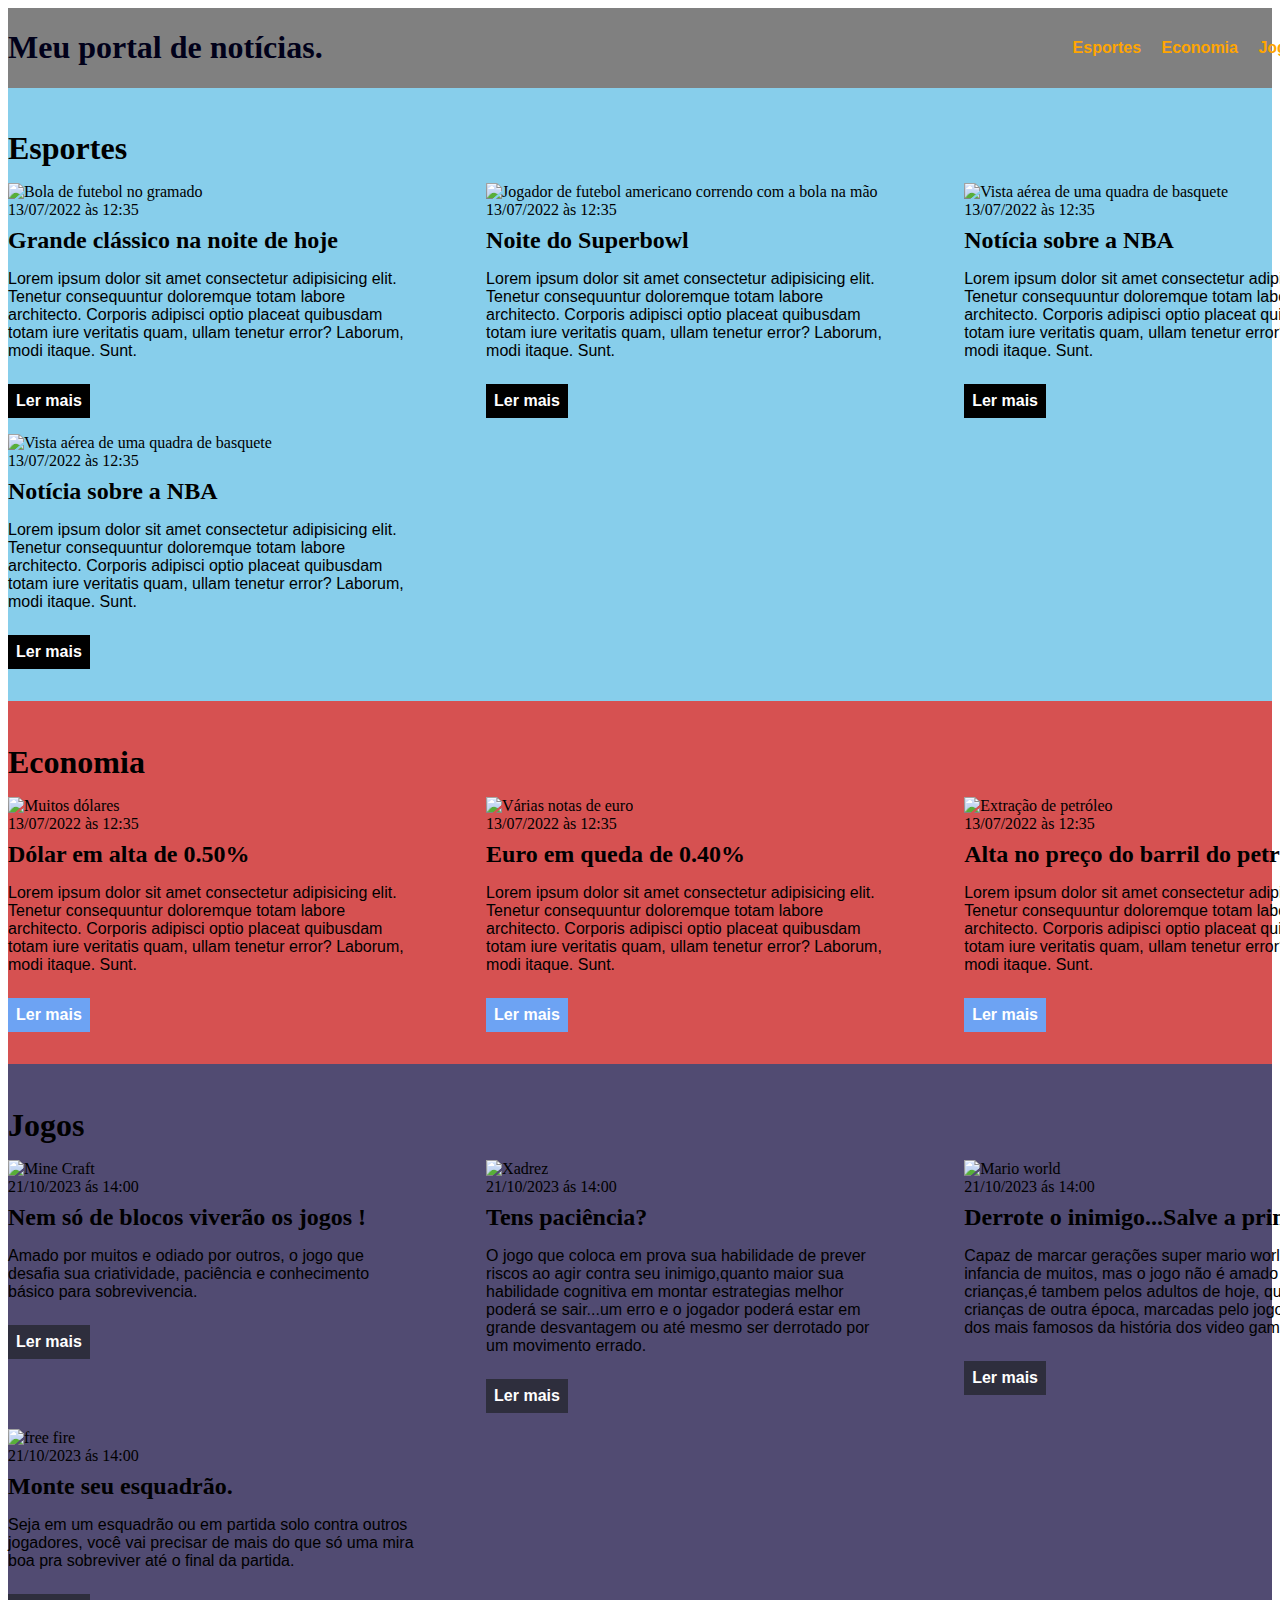
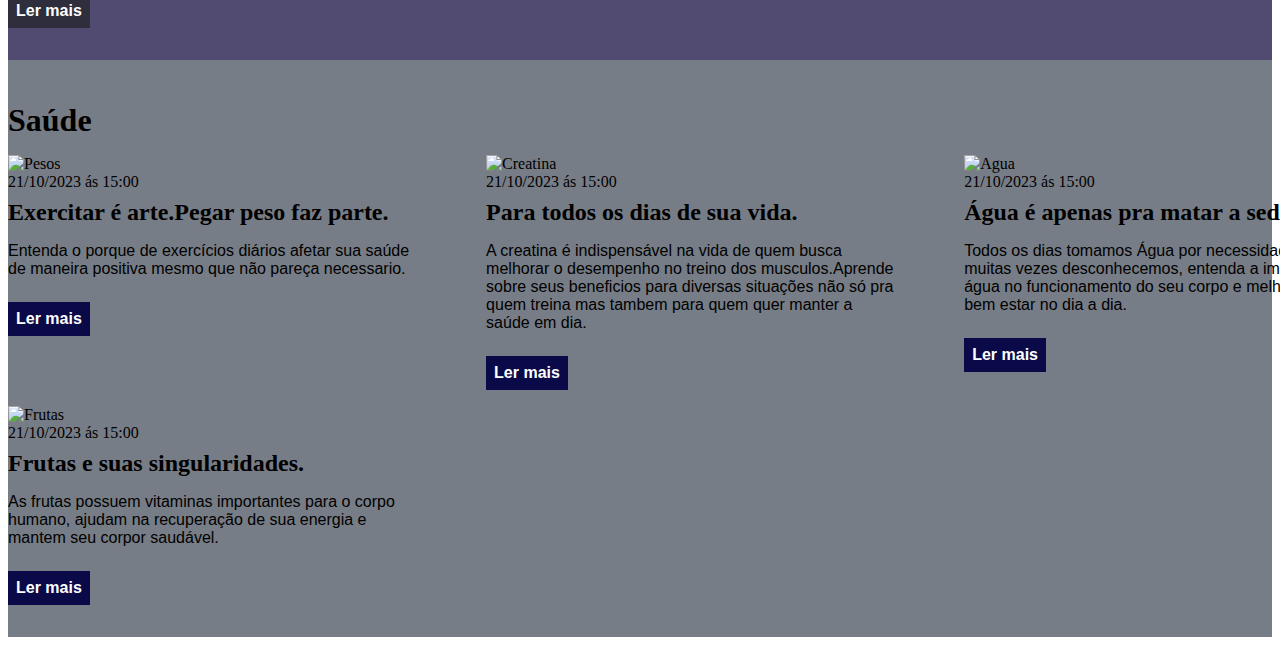
==== index.html @ fbbee4b3 "Add files via upload" ====
<!DOCTYPE html>
<html lang="pt-BR">
<head>
    <meta charset="UTF-8">
    <meta http-equiv="X-UA-Compatible" content="IE=edge">
    <meta name="viewport" content="width=device-width, initial-scale=1.0">
    <title>Meu portal de notícias</title>
    <link rel="stylesheet" href="./main.css"/>
</head>
<body>
    <header>
        <div class="container">
            <h1>Meu portal de notícias.</h1>
        <nav>
            <ul>
                <li>
                    <a href="#sports" title="Ir para a seção de esportes">Esportes</a>
                </li>
                <li>
                    <a href="#economy" title="Ir para a seção de notícias">Economia</a>
                </li>
                <li>
                    <a href="#games" title="Ir para a seção de jogos">Jogos</a>
                </li>
                <li>
                    <a href="#saude" title="Ir para a seção de saúde">Saúde</a>
                </li>
            </ul>
        </nav>
        </div>
    </header>
    <section id="sports">
        <div class="container">
        <h2>Esportes</h2>
        <div class="articles">
        <article>
            <img src="./imagens/futebol.jpg" alt="Bola de futebol no gramado" />
            <header>
                <time>13/07/2022 às 12:35</time>
            </header>
            <h3>Grande clássico na noite de hoje</h3>
            <p>
                Lorem ipsum dolor sit amet consectetur adipisicing elit. Tenetur consequuntur doloremque totam labore architecto. Corporis adipisci optio placeat quibusdam totam iure veritatis quam, ullam tenetur error? Laborum, modi itaque. Sunt.
            </p>
            <a href="#" title="Leia a notícia completa">Ler mais</a>
        </article>
        <article>
            <img src="./imagens/futebol-americano.jpg" alt="Jogador de futebol americano correndo com a bola na mão" />
            <header>
                <time>13/07/2022 às 12:35</time>
            </header>
            <h3>Noite do Superbowl</h3>
            <p>
                Lorem ipsum dolor sit amet consectetur adipisicing elit. Tenetur consequuntur doloremque totam labore architecto. Corporis adipisci optio placeat quibusdam totam iure veritatis quam, ullam tenetur error? Laborum, modi itaque. Sunt.
            </p>
            <a href="#" title="Leia a notícia completa">Ler mais</a>
        </article>
        <article>
            <img src="./imagens/basquete.jpg" title="Vista aérea de uma quadra de basquete" />
            <header>
                <time>13/07/2022 às 12:35</time>
            </header>
            <h3>Notícia sobre a NBA</h3>
            <p>
                Lorem ipsum dolor sit amet consectetur adipisicing elit. Tenetur consequuntur doloremque totam labore architecto. Corporis adipisci optio placeat quibusdam totam iure veritatis quam, ullam tenetur error? Laborum, modi itaque. Sunt.
            </p>
            <a href="#" title="Leia a notícia completa">Ler mais</a>
        </article>
        <article>
            <img src="./imagens/basquete.jpg" title="Vista aérea de uma quadra de basquete" />
            <header>
                <time>13/07/2022 às 12:35</time>
            </header>
            <h3>Notícia sobre a NBA</h3>
            <p>
                Lorem ipsum dolor sit amet consectetur adipisicing elit. Tenetur consequuntur doloremque totam labore architecto. Corporis adipisci optio placeat quibusdam totam iure veritatis quam, ullam tenetur error? Laborum, modi itaque. Sunt.
            </p>
            <a href="#" title="Leia a notícia completa">Ler mais</a>
        </article>
        </div>
        </div>
    </section>
    <section id="economy">
        <div class="container">
            <h2>Economia</h2>
        <div class="articles">
                <article>
                    <img src="./imagens/dolares.jpg" alt="Muitos dólares" />
                <header>
                    <time>13/07/2022 às 12:35</time>
                </header>
                <h3>Dólar em alta de 0.50%</h3>
                <p>
                    Lorem ipsum dolor sit amet consectetur adipisicing elit. Tenetur consequuntur doloremque totam labore architecto. Corporis adipisci optio placeat quibusdam totam iure veritatis quam, ullam tenetur error? Laborum, modi itaque. Sunt.
                </p>
                <a href="#" title="Leia a notícia completa">Ler mais</a>
            </article>
            <article>
                <img src="./imagens/euro.jpg" alt="Várias notas de euro" />
                <header>
                    <time>13/07/2022 às 12:35</time>
                </header>
                <h3>Euro em queda de 0.40%</h3>
                <p>
                    Lorem ipsum dolor sit amet consectetur adipisicing elit. Tenetur consequuntur doloremque totam labore architecto. Corporis adipisci optio placeat quibusdam totam iure veritatis quam, ullam tenetur error? Laborum, modi itaque. Sunt.
                </p>
                <a href="#" title="Leia a notícia completa">Ler mais</a>
            </article>
            <article>
                <img src="./imagens/petroleo.jpg" alt="Extração de petróleo" />
                <header>
                    <time>13/07/2022 às 12:35</time>
                </header>
                <h3>Alta no preço do barril do petróleo</h3>
                <p>
                    Lorem ipsum dolor sit amet consectetur adipisicing elit. Tenetur consequuntur doloremque totam labore architecto. Corporis adipisci optio placeat quibusdam totam iure veritatis quam, ullam tenetur error? Laborum, modi itaque. Sunt.
                </p>
                <a href="#" title="Leia a notícia completa">Ler mais</a>
            </article>  
            </div>
        </div>
    </section>
    <section id="games">
        <div class="container">
            <h2>Jogos</h2>
        <div class="articles">
            <article>
                <img src="./imagens/Mine.jpeg" alt="Mine Craft" />
                <header>
                    <time>21/10/2023 ás 14:00</time>
                </header>
                <h3>Nem só de blocos viverão os jogos !</h3>
                <p>
                    Amado por muitos e odiado por outros, o jogo que desafia sua criatividade, paciência e conhecimento básico para sobrevivencia.
                </p>
                <a href="#" title="clique para ver a notícia completa">Ler mais</a>
            </article>
            <article>
                <img src="./imagens/Xadrez.jpeg" alt="Xadrez" />
                <header>
                    <time>21/10/2023 ás 14:00</time>
                </header>
                <h3>Tens paciência?</h3>
                <p>
                    O jogo que coloca em prova sua habilidade de prever riscos ao agir contra seu inimigo,quanto maior sua habilidade cognitiva em montar estrategias melhor poderá se sair...um erro e o jogador poderá estar em grande desvantagem ou até mesmo ser derrotado por um movimento errado.
                </p>
                <a href="#" title="clique para ver a notícia completa">Ler mais</a>
            </article>
            <article>
                <img src="./imagens/Mario.jpeg" alt="Mario world" />
                <header>
                    <time>21/10/2023 ás 14:00</time>
                </header>
                <h3>Derrote o inimigo...Salve a princesa !</h3>
                <p>
                    Capaz de marcar gerações super mario world alegrou a infancia de muitos, mas o jogo não é amado só por crianças,é tambem pelos adultos de hoje, que são as crianças de outra época, marcadas pelo jogo que é um dos mais famosos da história dos video games.
                </p>
                <a href="#" title="clique para ver a notícia completa">Ler mais</a>
            </article>
            <article>
                <img src="./imagens/free fire.jpeg" alt="free fire" />
                <header>
                    <time>21/10/2023 ás 14:00</time>
                </header>
                <h3>Monte seu esquadrão.</h3>
                <p>
                    Seja em um esquadrão ou em partida solo contra outros jogadores, você vai precisar de mais do que só uma mira boa pra sobreviver até o final da partida.
                </p>
                <a href="#" title="clique para ver a notícia completa">Ler mais</a>
            </article>
        </div>
        </div>
    </section>
    <section id="saude">
        <div class="container">
            <h2>Saúde</h2>
        <div class="articles">
            <article>
                <img src="./imagens/Academia.jpeg" alt="Pesos" />
                <header>
                    <time>21/10/2023 ás 15:00</time>
                </header>
                <h3>Exercitar é arte.Pegar peso faz parte.</h3>
                <p>
                    Entenda o porque de exercícios diários afetar sua saúde de maneira positiva mesmo que não pareça necessario.
                </p>
                <a href="#" title="clique para ver a notícia completa">Ler mais</a>
            </article>
            <article>
                <img src="./imagens/Creatina.jpeg" alt="Creatina" />
                <header>
                    <time>21/10/2023 ás 15:00</time>
                </header>
                <h3>Para todos os dias de sua vida.</h3>
                <p>
                    A creatina é indispensável na vida de quem busca melhorar o desempenho no treino dos musculos.Aprende sobre seus beneficios para diversas situações não só pra quem treina mas tambem para quem quer manter a saúde em dia.
                </p>
                <a href="#" title="clique para ver a notícia completa">Ler mais</a>
            </article>
            <article>
                <img src="./imagens/Agua.jpeg" alt="Agua" />
                <header>
                    <time>21/10/2023 ás 15:00</time>
                </header>
                <h3>Água é apenas pra matar a sede?</h3>
                <p>
                    Todos os dias tomamos Água por necessidade que muitas vezes desconhecemos, entenda a importancia da água no funcionamento do seu corpo e melhoria do seu bem estar no dia a dia.
                </p>
                <a href="#" title="clique para ver a notícia completa">Ler mais</a>
            </article>
            <article>
                <img src="./imagens/Frutas.jpeg" alt="Frutas" />
                <header>
                    <time>21/10/2023 ás 15:00</time>
                </header>
                <h3>Frutas e suas singularidades. </h3>
                <p>
                    As frutas possuem vitaminas importantes para o corpo humano, ajudam na recuperação de sua energia e mantem seu corpor saudável.
                </p>
                <a href="#" title="clique para ver a notícia completa">Ler mais</a>
            </article>
        </div>
        </div>
    </section>
</body>
</html>
---- main.css ----
h1 {
   color: rgb(1, 1, 26);


}

body > header {
   background-color: gray;
   padding: 0px 0 ;
   color: yellow;
}

header .container {
   display: flex;
   align-items: center;
   justify-content: space-between;
}

header li {
   display: inline;
   font-family: Arial, Helvetica, sans-serif;
   font-weight:  bold;
   margin-left: 16px;
}

header li a {
   color: orange;
   text-decoration: none;
}

.container {
   width: 1366px;
   margin: 0 auto;
}

.articles {
   display: flex;
   flex-wrap: wrap;
   justify-content: space-between;
}

.articles article img {
   /* heigth: 180px; */
   width: 100%;
}

.articles article {
   width: 30%;
}

section {
   padding: 16px 0;
}

section h2,
.articles article {
   margin-bottom: 16px;
}

.articles article h3 {
   margin-top: 8px;
   margin-bottom: 8px;
}

.articles article a {
   background-color: rgb(233, 122, 144);
   color: rgb(255, 255, 255);
   padding: 8px;
   display: inline-block;
   text-decoration: none;
   font-weight: bold;
   margin-top: 8px;
}

.articles article a :hover {
   text-decoration: underline;
}

.articles article p,
.articles article a {
   font-family: Arial, Helvetica, sans-serif;
}

.articles article h3 {
   font-size: 24px;
}

section h2 {
   font-size: 32px;
}

#sports {
   background-color:skyblue;
}

#sports .articles article a {
   background-color: black;
}

#economy {
   background-color: rgb(214, 81, 81);
}

#economy .articles article a {
   background-color: rgb(109, 163, 243);
}

#games {
   background-color: rgb(81, 75, 114);
}

#games .articles article a {
   background-color: rgb(46, 46, 61);
}

#saude {
   background-color: rgb(119, 125, 134);
}

#saude .articles article a {
   background-color: rgb(10, 10, 73);
}
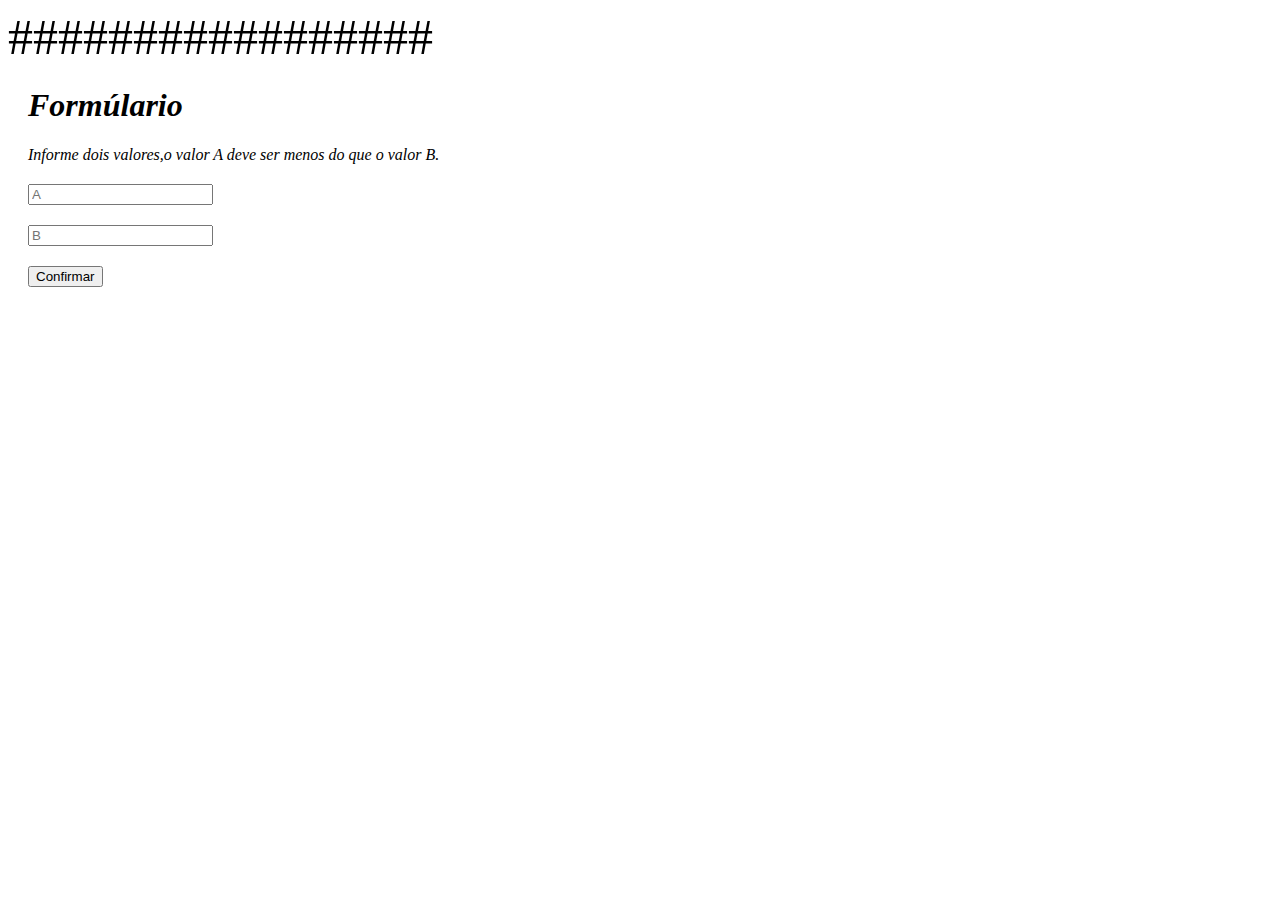
==== commit 6a9c056f: "Add files via upload" ====
--- a/index.html
+++ b/index.html
@@ -1,226 +1,23 @@
 <!DOCTYPE html>
-<html lang="pt-BR">
+<html lang="pt-br">
 <head>
     <meta charset="UTF-8">
-    <meta http-equiv="X-UA-Compatible" content="IE=edge">
     <meta name="viewport" content="width=device-width, initial-scale=1.0">
-    <title>Meu portal de notícias</title>
-    <link rel="stylesheet" href="./main.css"/>
+    <title>Formúlario</title>
+    <link rel="stylesheet" href="main.css">
 </head>
 <body>
     <header>
-        <div class="container">
-            <h1>Meu portal de notícias.</h1>
-        <nav>
-            <ul>
-                <li>
-                    <a href="#sports" title="Ir para a seção de esportes">Esportes</a>
-                </li>
-                <li>
-                    <a href="#economy" title="Ir para a seção de notícias">Economia</a>
-                </li>
-                <li>
-                    <a href="#games" title="Ir para a seção de jogos">Jogos</a>
-                </li>
-                <li>
-                    <a href="#saude" title="Ir para a seção de saúde">Saúde</a>
-                </li>
-            </ul>
-        </nav>
-        </div>
+        #################
     </header>
-    <section id="sports">
-        <div class="container">
-        <h2>Esportes</h2>
-        <div class="articles">
-        <article>
-            <img src="./imagens/futebol.jpg" alt="Bola de futebol no gramado" />
-            <header>
-                <time>13/07/2022 às 12:35</time>
-            </header>
-            <h3>Grande clássico na noite de hoje</h3>
-            <p>
-                Lorem ipsum dolor sit amet consectetur adipisicing elit. Tenetur consequuntur doloremque totam labore architecto. Corporis adipisci optio placeat quibusdam totam iure veritatis quam, ullam tenetur error? Laborum, modi itaque. Sunt.
-            </p>
-            <a href="#" title="Leia a notícia completa">Ler mais</a>
-        </article>
-        <article>
-            <img src="./imagens/futebol-americano.jpg" alt="Jogador de futebol americano correndo com a bola na mão" />
-            <header>
-                <time>13/07/2022 às 12:35</time>
-            </header>
-            <h3>Noite do Superbowl</h3>
-            <p>
-                Lorem ipsum dolor sit amet consectetur adipisicing elit. Tenetur consequuntur doloremque totam labore architecto. Corporis adipisci optio placeat quibusdam totam iure veritatis quam, ullam tenetur error? Laborum, modi itaque. Sunt.
-            </p>
-            <a href="#" title="Leia a notícia completa">Ler mais</a>
-        </article>
-        <article>
-            <img src="./imagens/basquete.jpg" title="Vista aérea de uma quadra de basquete" />
-            <header>
-                <time>13/07/2022 às 12:35</time>
-            </header>
-            <h3>Notícia sobre a NBA</h3>
-            <p>
-                Lorem ipsum dolor sit amet consectetur adipisicing elit. Tenetur consequuntur doloremque totam labore architecto. Corporis adipisci optio placeat quibusdam totam iure veritatis quam, ullam tenetur error? Laborum, modi itaque. Sunt.
-            </p>
-            <a href="#" title="Leia a notícia completa">Ler mais</a>
-        </article>
-        <article>
-            <img src="./imagens/basquete.jpg" title="Vista aérea de uma quadra de basquete" />
-            <header>
-                <time>13/07/2022 às 12:35</time>
-            </header>
-            <h3>Notícia sobre a NBA</h3>
-            <p>
-                Lorem ipsum dolor sit amet consectetur adipisicing elit. Tenetur consequuntur doloremque totam labore architecto. Corporis adipisci optio placeat quibusdam totam iure veritatis quam, ullam tenetur error? Laborum, modi itaque. Sunt.
-            </p>
-            <a href="#" title="Leia a notícia completa">Ler mais</a>
-        </article>
-        </div>
-        </div>
-    </section>
-    <section id="economy">
-        <div class="container">
-            <h2>Economia</h2>
-        <div class="articles">
-                <article>
-                    <img src="./imagens/dolares.jpg" alt="Muitos dólares" />
-                <header>
-                    <time>13/07/2022 às 12:35</time>
-                </header>
-                <h3>Dólar em alta de 0.50%</h3>
-                <p>
-                    Lorem ipsum dolor sit amet consectetur adipisicing elit. Tenetur consequuntur doloremque totam labore architecto. Corporis adipisci optio placeat quibusdam totam iure veritatis quam, ullam tenetur error? Laborum, modi itaque. Sunt.
-                </p>
-                <a href="#" title="Leia a notícia completa">Ler mais</a>
-            </article>
-            <article>
-                <img src="./imagens/euro.jpg" alt="Várias notas de euro" />
-                <header>
-                    <time>13/07/2022 às 12:35</time>
-                </header>
-                <h3>Euro em queda de 0.40%</h3>
-                <p>
-                    Lorem ipsum dolor sit amet consectetur adipisicing elit. Tenetur consequuntur doloremque totam labore architecto. Corporis adipisci optio placeat quibusdam totam iure veritatis quam, ullam tenetur error? Laborum, modi itaque. Sunt.
-                </p>
-                <a href="#" title="Leia a notícia completa">Ler mais</a>
-            </article>
-            <article>
-                <img src="./imagens/petroleo.jpg" alt="Extração de petróleo" />
-                <header>
-                    <time>13/07/2022 às 12:35</time>
-                </header>
-                <h3>Alta no preço do barril do petróleo</h3>
-                <p>
-                    Lorem ipsum dolor sit amet consectetur adipisicing elit. Tenetur consequuntur doloremque totam labore architecto. Corporis adipisci optio placeat quibusdam totam iure veritatis quam, ullam tenetur error? Laborum, modi itaque. Sunt.
-                </p>
-                <a href="#" title="Leia a notícia completa">Ler mais</a>
-            </article>  
-            </div>
-        </div>
-    </section>
-    <section id="games">
-        <div class="container">
-            <h2>Jogos</h2>
-        <div class="articles">
-            <article>
-                <img src="./imagens/Mine.jpeg" alt="Mine Craft" />
-                <header>
-                    <time>21/10/2023 ás 14:00</time>
-                </header>
-                <h3>Nem só de blocos viverão os jogos !</h3>
-                <p>
-                    Amado por muitos e odiado por outros, o jogo que desafia sua criatividade, paciência e conhecimento básico para sobrevivencia.
-                </p>
-                <a href="#" title="clique para ver a notícia completa">Ler mais</a>
-            </article>
-            <article>
-                <img src="./imagens/Xadrez.jpeg" alt="Xadrez" />
-                <header>
-                    <time>21/10/2023 ás 14:00</time>
-                </header>
-                <h3>Tens paciência?</h3>
-                <p>
-                    O jogo que coloca em prova sua habilidade de prever riscos ao agir contra seu inimigo,quanto maior sua habilidade cognitiva em montar estrategias melhor poderá se sair...um erro e o jogador poderá estar em grande desvantagem ou até mesmo ser derrotado por um movimento errado.
-                </p>
-                <a href="#" title="clique para ver a notícia completa">Ler mais</a>
-            </article>
-            <article>
-                <img src="./imagens/Mario.jpeg" alt="Mario world" />
-                <header>
-                    <time>21/10/2023 ás 14:00</time>
-                </header>
-                <h3>Derrote o inimigo...Salve a princesa !</h3>
-                <p>
-                    Capaz de marcar gerações super mario world alegrou a infancia de muitos, mas o jogo não é amado só por crianças,é tambem pelos adultos de hoje, que são as crianças de outra época, marcadas pelo jogo que é um dos mais famosos da história dos video games.
-                </p>
-                <a href="#" title="clique para ver a notícia completa">Ler mais</a>
-            </article>
-            <article>
-                <img src="./imagens/free fire.jpeg" alt="free fire" />
-                <header>
-                    <time>21/10/2023 ás 14:00</time>
-                </header>
-                <h3>Monte seu esquadrão.</h3>
-                <p>
-                    Seja em um esquadrão ou em partida solo contra outros jogadores, você vai precisar de mais do que só uma mira boa pra sobreviver até o final da partida.
-                </p>
-                <a href="#" title="clique para ver a notícia completa">Ler mais</a>
-            </article>
-        </div>
-        </div>
-    </section>
-    <section id="saude">
-        <div class="container">
-            <h2>Saúde</h2>
-        <div class="articles">
-            <article>
-                <img src="./imagens/Academia.jpeg" alt="Pesos" />
-                <header>
-                    <time>21/10/2023 ás 15:00</time>
-                </header>
-                <h3>Exercitar é arte.Pegar peso faz parte.</h3>
-                <p>
-                    Entenda o porque de exercícios diários afetar sua saúde de maneira positiva mesmo que não pareça necessario.
-                </p>
-                <a href="#" title="clique para ver a notícia completa">Ler mais</a>
-            </article>
-            <article>
-                <img src="./imagens/Creatina.jpeg" alt="Creatina" />
-                <header>
-                    <time>21/10/2023 ás 15:00</time>
-                </header>
-                <h3>Para todos os dias de sua vida.</h3>
-                <p>
-                    A creatina é indispensável na vida de quem busca melhorar o desempenho no treino dos musculos.Aprende sobre seus beneficios para diversas situações não só pra quem treina mas tambem para quem quer manter a saúde em dia.
-                </p>
-                <a href="#" title="clique para ver a notícia completa">Ler mais</a>
-            </article>
-            <article>
-                <img src="./imagens/Agua.jpeg" alt="Agua" />
-                <header>
-                    <time>21/10/2023 ás 15:00</time>
-                </header>
-                <h3>Água é apenas pra matar a sede?</h3>
-                <p>
-                    Todos os dias tomamos Água por necessidade que muitas vezes desconhecemos, entenda a importancia da água no funcionamento do seu corpo e melhoria do seu bem estar no dia a dia.
-                </p>
-                <a href="#" title="clique para ver a notícia completa">Ler mais</a>
-            </article>
-            <article>
-                <img src="./imagens/Frutas.jpeg" alt="Frutas" />
-                <header>
-                    <time>21/10/2023 ás 15:00</time>
-                </header>
-                <h3>Frutas e suas singularidades. </h3>
-                <p>
-                    As frutas possuem vitaminas importantes para o corpo humano, ajudam na recuperação de sua energia e mantem seu corpor saudável.
-                </p>
-                <a href="#" title="clique para ver a notícia completa">Ler mais</a>
-            </article>
-        </div>
-        </div>
-    </section>
+
+        <h1>Formúlario</h1>
+        <p>Informe dois valores,o valor A deve ser menos do que o valor B.</p>
+    <form>
+        <input type="number" id="numeroA" placeholder="A" required>
+        <input type="number" id="numeroB" placeholder="B" required>
+        <button type="submit" title="Clique para enviar os valores." onclick="valid ()">Confirmar</button>
+    </form>
+    <script src="main.js"></script>
 </body>
-</html>+</html>
--- a/main.css
+++ b/main.css
@@ -1,122 +1,18 @@
-h1 {
-   color: rgb(1, 1, 26);
-
-
+header{
+    font-size: 50px;
 }
 
-body > header {
-   background-color: gray;
-   padding: 0px 0 ;
-   color: yellow;
+h1, p {
+    font-style: italic;
+    margin-left: 20px;
 }
 
-header .container {
-   display: flex;
-   align-items: center;
-   justify-content: space-between;
+form input{
+    display: block;
+    margin: 20px;
 }
 
-header li {
-   display: inline;
-   font-family: Arial, Helvetica, sans-serif;
-   font-weight:  bold;
-   margin-left: 16px;
+button {
+    display: block;
+    margin-left: 20px;
 }
-
-header li a {
-   color: orange;
-   text-decoration: none;
-}
-
-.container {
-   width: 1366px;
-   margin: 0 auto;
-}
-
-.articles {
-   display: flex;
-   flex-wrap: wrap;
-   justify-content: space-between;
-}
-
-.articles article img {
-   /* heigth: 180px; */
-   width: 100%;
-}
-
-.articles article {
-   width: 30%;
-}
-
-section {
-   padding: 16px 0;
-}
-
-section h2,
-.articles article {
-   margin-bottom: 16px;
-}
-
-.articles article h3 {
-   margin-top: 8px;
-   margin-bottom: 8px;
-}
-
-.articles article a {
-   background-color: rgb(233, 122, 144);
-   color: rgb(255, 255, 255);
-   padding: 8px;
-   display: inline-block;
-   text-decoration: none;
-   font-weight: bold;
-   margin-top: 8px;
-}
-
-.articles article a :hover {
-   text-decoration: underline;
-}
-
-.articles article p,
-.articles article a {
-   font-family: Arial, Helvetica, sans-serif;
-}
-
-.articles article h3 {
-   font-size: 24px;
-}
-
-section h2 {
-   font-size: 32px;
-}
-
-#sports {
-   background-color:skyblue;
-}
-
-#sports .articles article a {
-   background-color: black;
-}
-
-#economy {
-   background-color: rgb(214, 81, 81);
-}
-
-#economy .articles article a {
-   background-color: rgb(109, 163, 243);
-}
-
-#games {
-   background-color: rgb(81, 75, 114);
-}
-
-#games .articles article a {
-   background-color: rgb(46, 46, 61);
-}
-
-#saude {
-   background-color: rgb(119, 125, 134);
-}
-
-#saude .articles article a {
-   background-color: rgb(10, 10, 73);
-}